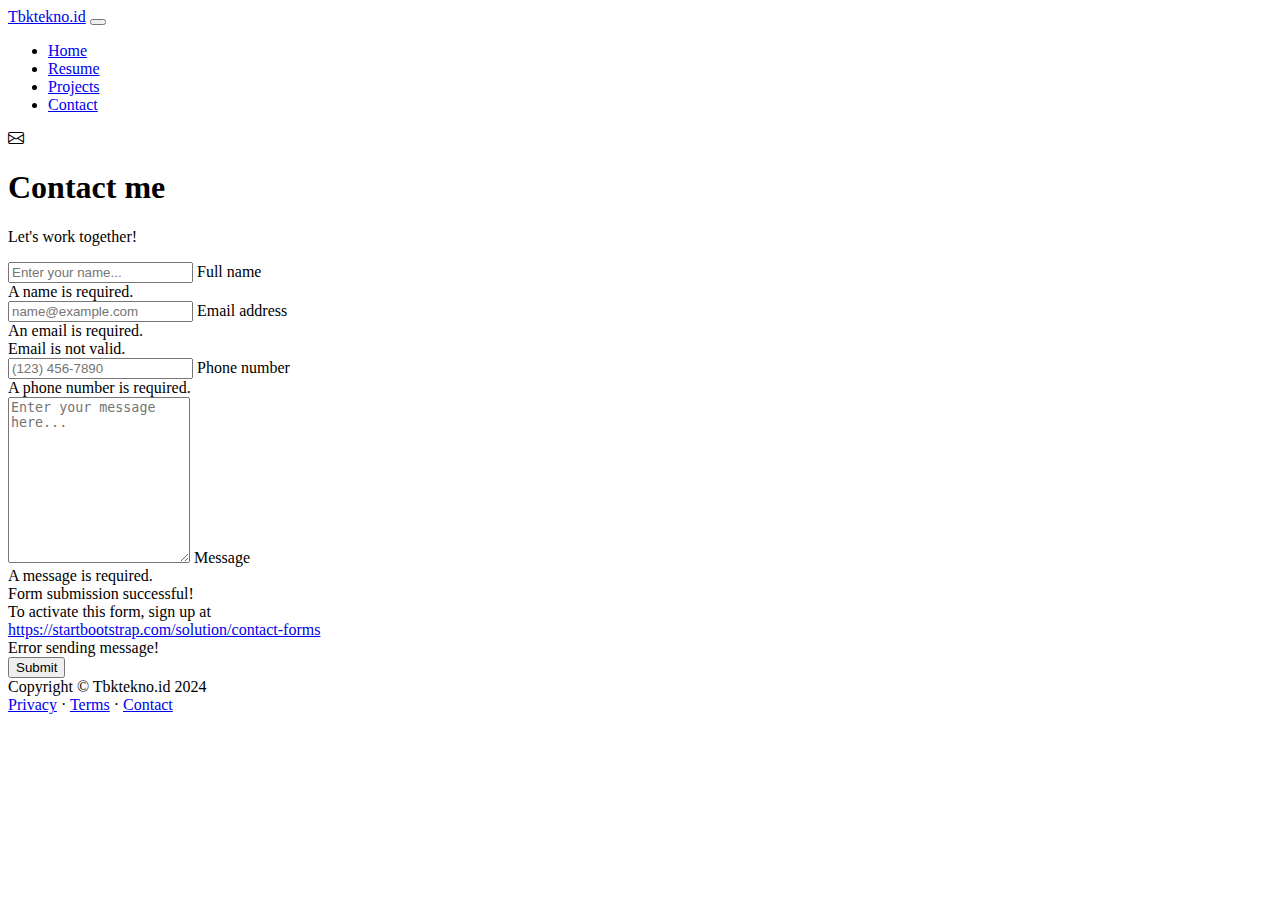
==== contact.html @ 4c0552ba "Add files via upload" ====
<!DOCTYPE html>
<html lang="en">

<head>
    <meta charset="utf-8" />
    <meta name="viewport" content="width=device-width, initial-scale=1, shrink-to-fit=no" />
    <meta name="description" content />
    <meta name="author" content />
    <title>Modern Business - Start Bootstrap Template</title>
    <!-- Favicon-->
    <link rel="icon" type="image/x-icon" href="assets/favicon.ico" />
    <!-- Custom Google font-->
    <link rel="preconnect" href="https://fonts.googleapis.com" />
    <link rel="preconnect" href="https://fonts.gstatic.com" crossorigin />
    <link
        href="https://fonts.googleapis.com/css2?family=Plus+Jakarta+Sans:wght@100;200;300;400;500;600;700;800;900&amp;display=swap"
        rel="stylesheet" />
    <!-- Bootstrap icons-->
    <link href="https://cdn.jsdelivr.net/npm/bootstrap-icons@1.8.1/font/bootstrap-icons.css" rel="stylesheet" />
    <!-- Core theme CSS (includes Bootstrap)-->
    <link href="css/styles.css" rel="stylesheet" />
</head>

<body class="d-flex flex-column">
    <main class="flex-shrink-0">
        <!-- Navigation-->
        <nav class="navbar navbar-expand-lg navbar-light bg-white py-3">
            <div class="container px-5">
                <a class="navbar-brand" href="index.html"><span class="fw-bolder text-primary">Tbktekno.id</span></a>
                <button class="navbar-toggler" type="button" data-bs-toggle="collapse"
                    data-bs-target="#navbarSupportedContent" aria-controls="navbarSupportedContent"
                    aria-expanded="false" aria-label="Toggle navigation"><span
                        class="navbar-toggler-icon"></span></button>
                <div class="collapse navbar-collapse" id="navbarSupportedContent">
                    <ul class="navbar-nav ms-auto mb-2 mb-lg-0 small fw-bolder">
                        <li class="nav-item"><a class="nav-link" href="index.html">Home</a></li>
                        <li class="nav-item"><a class="nav-link" href="resume.html">Resume</a></li>
                        <li class="nav-item"><a class="nav-link" href="projects.html">Projects</a></li>
                        <li class="nav-item"><a class="nav-link" href="contact.html">Contact</a></li>
                    </ul>
                </div>
            </div>
        </nav>
        <!-- Page content-->
        <section class="py-5">
            <div class="container px-5">
                <!-- Contact form-->
                <div class="bg-light rounded-4 py-5 px-4 px-md-5">
                    <div class="text-center mb-5">
                        <div class="feature bg-primary bg-gradient-primary-to-secondary text-white rounded-3 mb-3"><i
                                class="bi bi-envelope"></i></div>
                        <h1 class="fw-bolder">Contact me</h1>
                        <p class="lead fw-normal text-muted mb-0">Let's work together!</p>
                    </div>
                    <div class="row gx-5 justify-content-center">
                        <div class="col-lg-8 col-xl-6">
                            <!-- * * * * * * * * * * * * * * *-->
                            <!-- * * SB Forms Contact Form * *-->
                            <!-- * * * * * * * * * * * * * * *-->
                            <!-- This form is pre-integrated with SB Forms.-->
                            <!-- To make this form functional, sign up at-->
                            <!-- https://startbootstrap.com/solution/contact-forms-->
                            <!-- to get an API token!-->
                            <form id="contactForm" data-sb-form-api-token="API_TOKEN">
                                <!-- Name input-->
                                <div class="form-floating mb-3">
                                    <input class="form-control" id="name" type="text" placeholder="Enter your name..."
                                        data-sb-validations="required" />
                                    <label for="name">Full name</label>
                                    <div class="invalid-feedback" data-sb-feedback="name:required">A name is required.
                                    </div>
                                </div>
                                <!-- Email address input-->
                                <div class="form-floating mb-3">
                                    <input class="form-control" id="email" type="email" placeholder="name@example.com"
                                        data-sb-validations="required,email" />
                                    <label for="email">Email address</label>
                                    <div class="invalid-feedback" data-sb-feedback="email:required">An email is
                                        required.</div>
                                    <div class="invalid-feedback" data-sb-feedback="email:email">Email is not valid.
                                    </div>
                                </div>
                                <!-- Phone number input-->
                                <div class="form-floating mb-3">
                                    <input class="form-control" id="phone" type="tel" placeholder="(123) 456-7890"
                                        data-sb-validations="required" />
                                    <label for="phone">Phone number</label>
                                    <div class="invalid-feedback" data-sb-feedback="phone:required">A phone number is
                                        required.</div>
                                </div>
                                <!-- Message input-->
                                <div class="form-floating mb-3">
                                    <textarea class="form-control" id="message" type="text"
                                        placeholder="Enter your message here..." style="height: 10rem"
                                        data-sb-validations="required"></textarea>
                                    <label for="message">Message</label>
                                    <div class="invalid-feedback" data-sb-feedback="message:required">A message is
                                        required.</div>
                                </div>
                                <!-- Submit success message-->
                                <!---->
                                <!-- This is what your users will see when the form-->
                                <!-- has successfully submitted-->
                                <div class="d-none" id="submitSuccessMessage">
                                    <div class="text-center mb-3">
                                        <div class="fw-bolder">Form submission successful!</div>
                                        To activate this form, sign up at
                                        <br />
                                        <a
                                            href="https://startbootstrap.com/solution/contact-forms">https://startbootstrap.com/solution/contact-forms</a>
                                    </div>
                                </div>
                                <!-- Submit error message-->
                                <!---->
                                <!-- This is what your users will see when there is-->
                                <!-- an error submitting the form-->
                                <div class="d-none" id="submitErrorMessage">
                                    <div class="text-center text-danger mb-3">Error sending message!</div>
                                </div>
                                <!-- Submit Button-->
                                <div class="d-grid"><button class="btn btn-primary btn-lg disabled" id="submitButton"
                                        type="submit">Submit</button></div>
                            </form>
                        </div>
                    </div>
                </div>
            </div>
        </section>
    </main>
    <!-- Footer-->
    <footer class="bg-white py-4 mt-auto">
        <div class="container px-5">
            <div class="row align-items-center justify-content-between flex-column flex-sm-row">
                <div class="col-auto">
                    <div class="small m-0">Copyright &copy; Tbktekno.id 2024</div>
                </div>
                <div class="col-auto">
                    <a class="small" href="#!">Privacy</a>
                    <span class="mx-1">&middot;</span>
                    <a class="small" href="#!">Terms</a>
                    <span class="mx-1">&middot;</span>
                    <a class="small" href="#!">Contact</a>
                </div>
            </div>
        </div>
    </footer>
    <!-- Bootstrap core JS-->
    <script src="https://cdn.jsdelivr.net/npm/bootstrap@5.2.3/dist/js/bootstrap.bundle.min.js"></script>
    <!-- Core theme JS-->
    <script src="js/scripts.js"></script>
    <!-- * * * * * * * * * * * * * * * * * * * * * * * * * * * * * * * * * * * * * * * *-->
    <!-- * *                               SB Forms JS                               * *-->
    <!-- * * Activate your form at https://startbootstrap.com/solution/contact-forms * *-->
    <!-- * * * * * * * * * * * * * * * * * * * * * * * * * * * * * * * * * * * * * * * *-->
    <script src="https://cdn.startbootstrap.com/sb-forms-latest.js"></script>
</body>

</html>
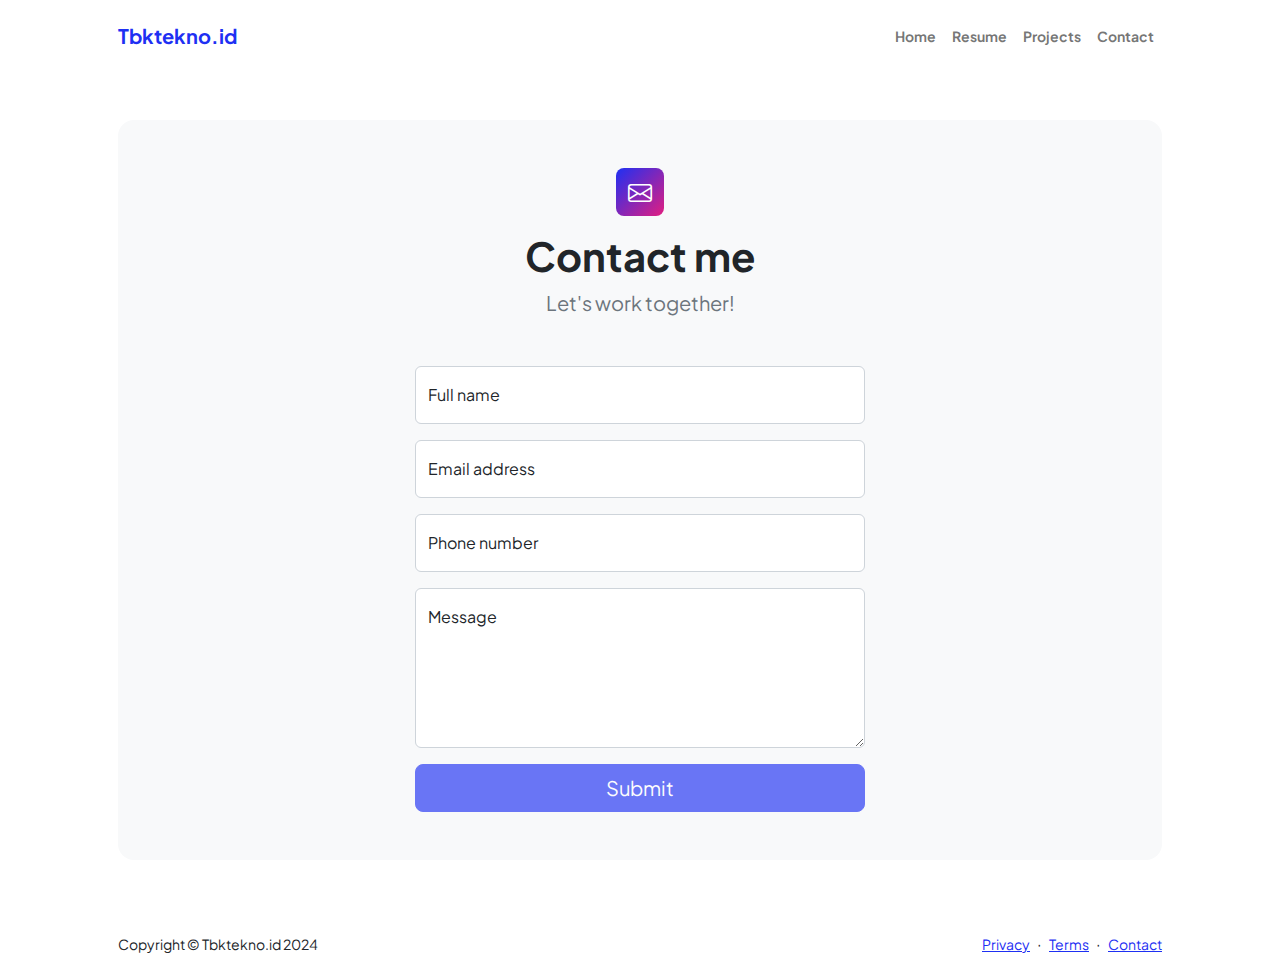
==== commit e5be88b6: "Update contact.html" ====
--- a/contact.html
+++ b/contact.html
@@ -6,7 +6,7 @@
     <meta name="viewport" content="width=device-width, initial-scale=1, shrink-to-fit=no" />
     <meta name="description" content />
     <meta name="author" content />
-    <title>Modern Business - Start Bootstrap Template</title>
+    <title>Tino Portofolio</title>
     <!-- Favicon-->
     <link rel="icon" type="image/x-icon" href="assets/favicon.ico" />
     <!-- Custom Google font-->
@@ -155,4 +155,4 @@
     <script src="https://cdn.startbootstrap.com/sb-forms-latest.js"></script>
 </body>
 
-</html>+</html>
